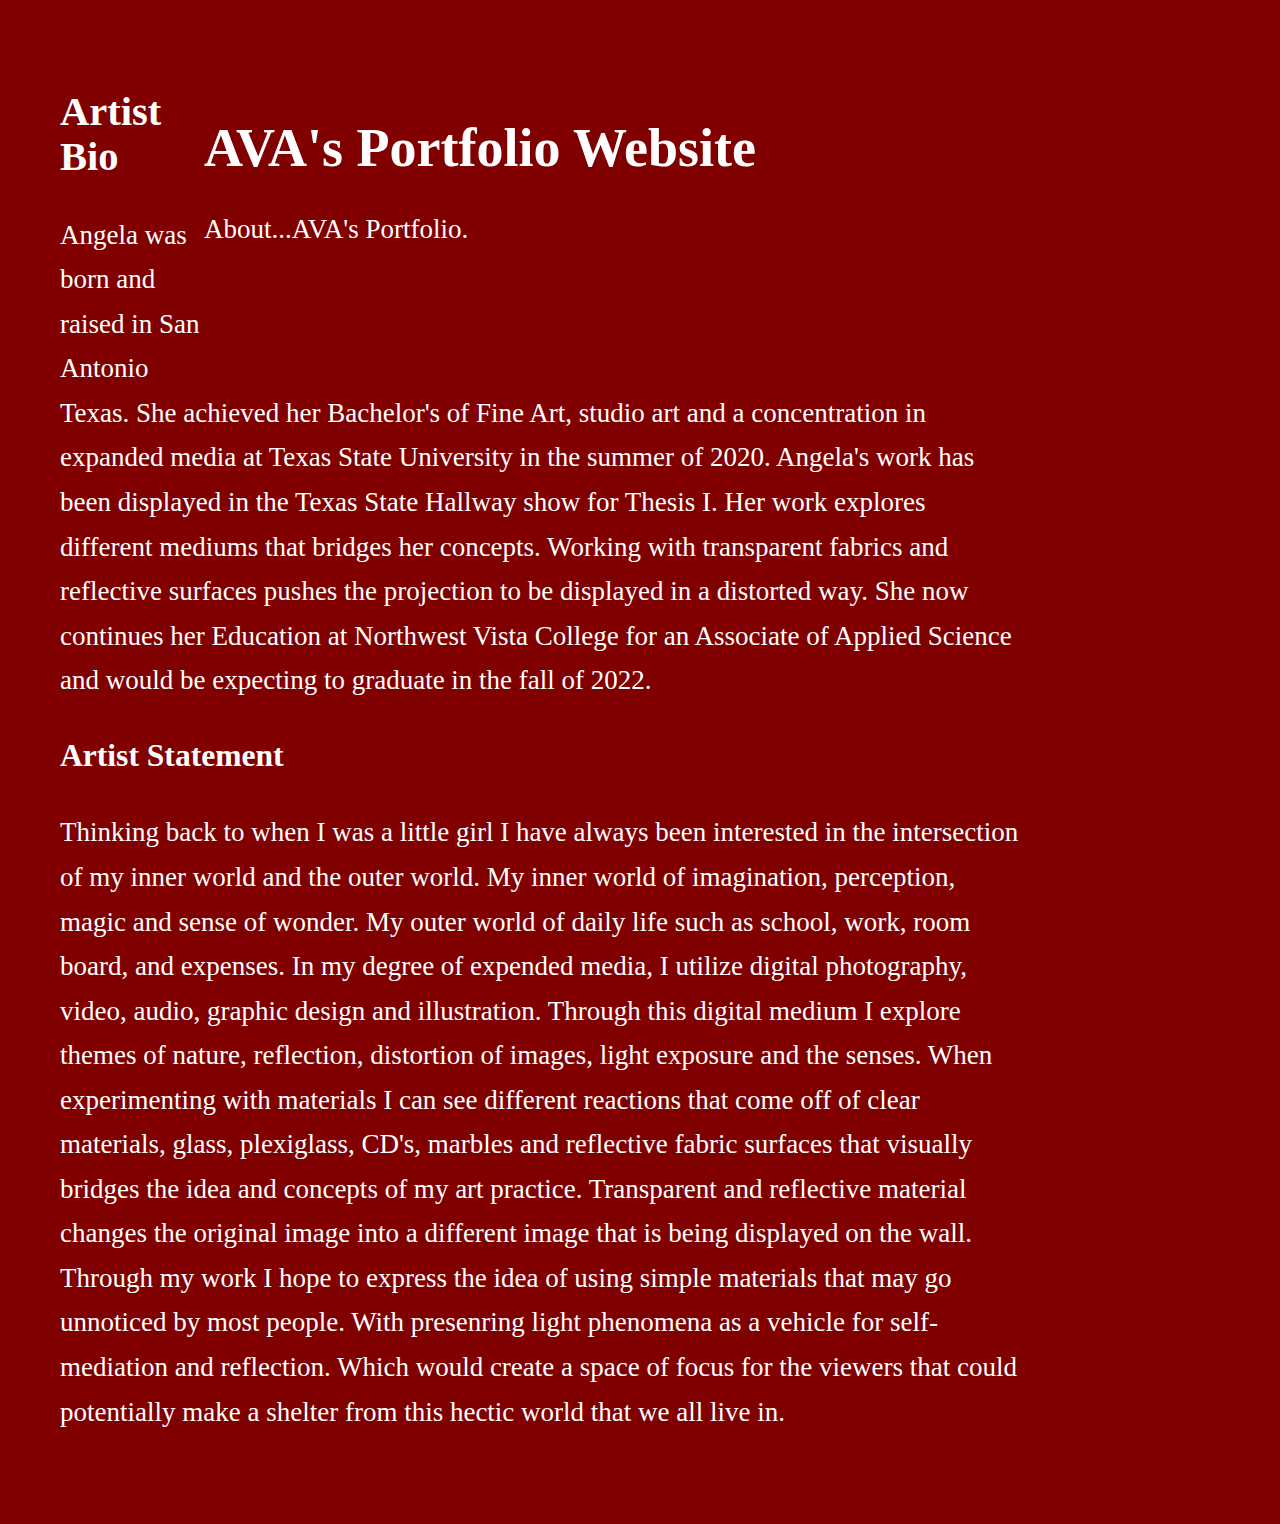
==== about.html @ 319336a4 "Files for Website" ====
<html>
<!-- HEAD SECTION STARTS -->
	<head>
		<title>AVA's Portfolio Website</title>
		<link href="css/styles.css" rel="stylesheet">
	</head>
<!-- HEAD SECTION ENDS -->

<!-- BODY SECTION STARTS-->
	<body>

		<section class="hero">
			<h1>AVA's Portfolio Website</h1>
			<p>About...AVA's Portfolio.</p>
		</section>

		<section class="Artist Bio">
			<h2> Artist Bio</h2>
			<p> Angela was born and raised in San Antonio Texas. She achieved her Bachelor's of Fine Art, studio art and a concentration in expanded media at Texas State University in the summer of 2020. Angela's work has been displayed in the Texas State Hallway show for Thesis I. Her work explores different mediums that bridges her concepts. Working with transparent fabrics and reflective surfaces pushes the projection to be displayed in a distorted way. She now continues her Education at Northwest Vista College for an Associate of Applied Science and would be expecting to graduate in the fall of 2022.</p>
		</section>

		<section class="Artist Statement">
			<h3> Artist Statement</h3>
			<p> Thinking back to when I was a little girl I have always been interested in the intersection of my inner world and the outer world. My inner world of imagination, perception, magic and sense of wonder. My outer world of daily life such as school, work, room board, and expenses.
				In my degree of expended media, I utilize digital photography, video, audio, graphic design and illustration. Through this digital medium I explore themes of nature, reflection, distortion of images, light exposure and the senses. When experimenting with materials I can see different reactions that come off of clear materials, glass, plexiglass, CD's, marbles and reflective fabric surfaces that visually bridges the idea and concepts of my art practice. Transparent and reflective material changes the original image into a different image that is being displayed on the wall.
			Through my work I hope to express the idea of using simple materials that may go unnoticed by most people. With presenring light phenomena as a vehicle for self-mediation and reflection. Which would create a space of focus for the viewers that could potentially make a shelter from this hectic world that we all live in.</p>

		<div>
		</div>
	</body>
<!-- BODY SECTION ENDS -->
</html>
---- css/styles.css ----
.logo{
	width:200px;
	position: left;
}

body{
	background:maroon;
	color: #fff;
	font-family: comic san ms, regular;
	font-size: 27px;
	font-weight: 400;
	line-height: 1.65em;
	margin:50;
	max-width: 960px;
	padding: 40px 10px;
}

.slider{
	width:800px;
	height: 500px;
	border-radius:10px;
	overflow: hidden;
}
.slides{
	width: 500%;
	height: 500px;
	display: flex;
}
section.hero {
	width: 85%;
	height:300px;
	display: block;
	background: url("../images/paint.jpg") center;
	object-fit:fill;
	float: right;
	position: relative;
}
section.hero {
	width: 85%;
	height:300px;
	display: block;
	background: url("../images/light movement.jpg") center;
	object-fit:fill;
	float: right;
	position: relative;
}
section.hero {
	width: 85%;
	height:300px;
	display: block;
	background: url("../images/shine fabric.jpg") center;
	object-fit:fill;
	float: right;
	position: relative;
{
section.hero {
	width: 85%;
	height:300px;
	display: block;
	background: url("../images/fire.jpg") center;
	object-fit:fill;
	float: right;
	position: relative;
{
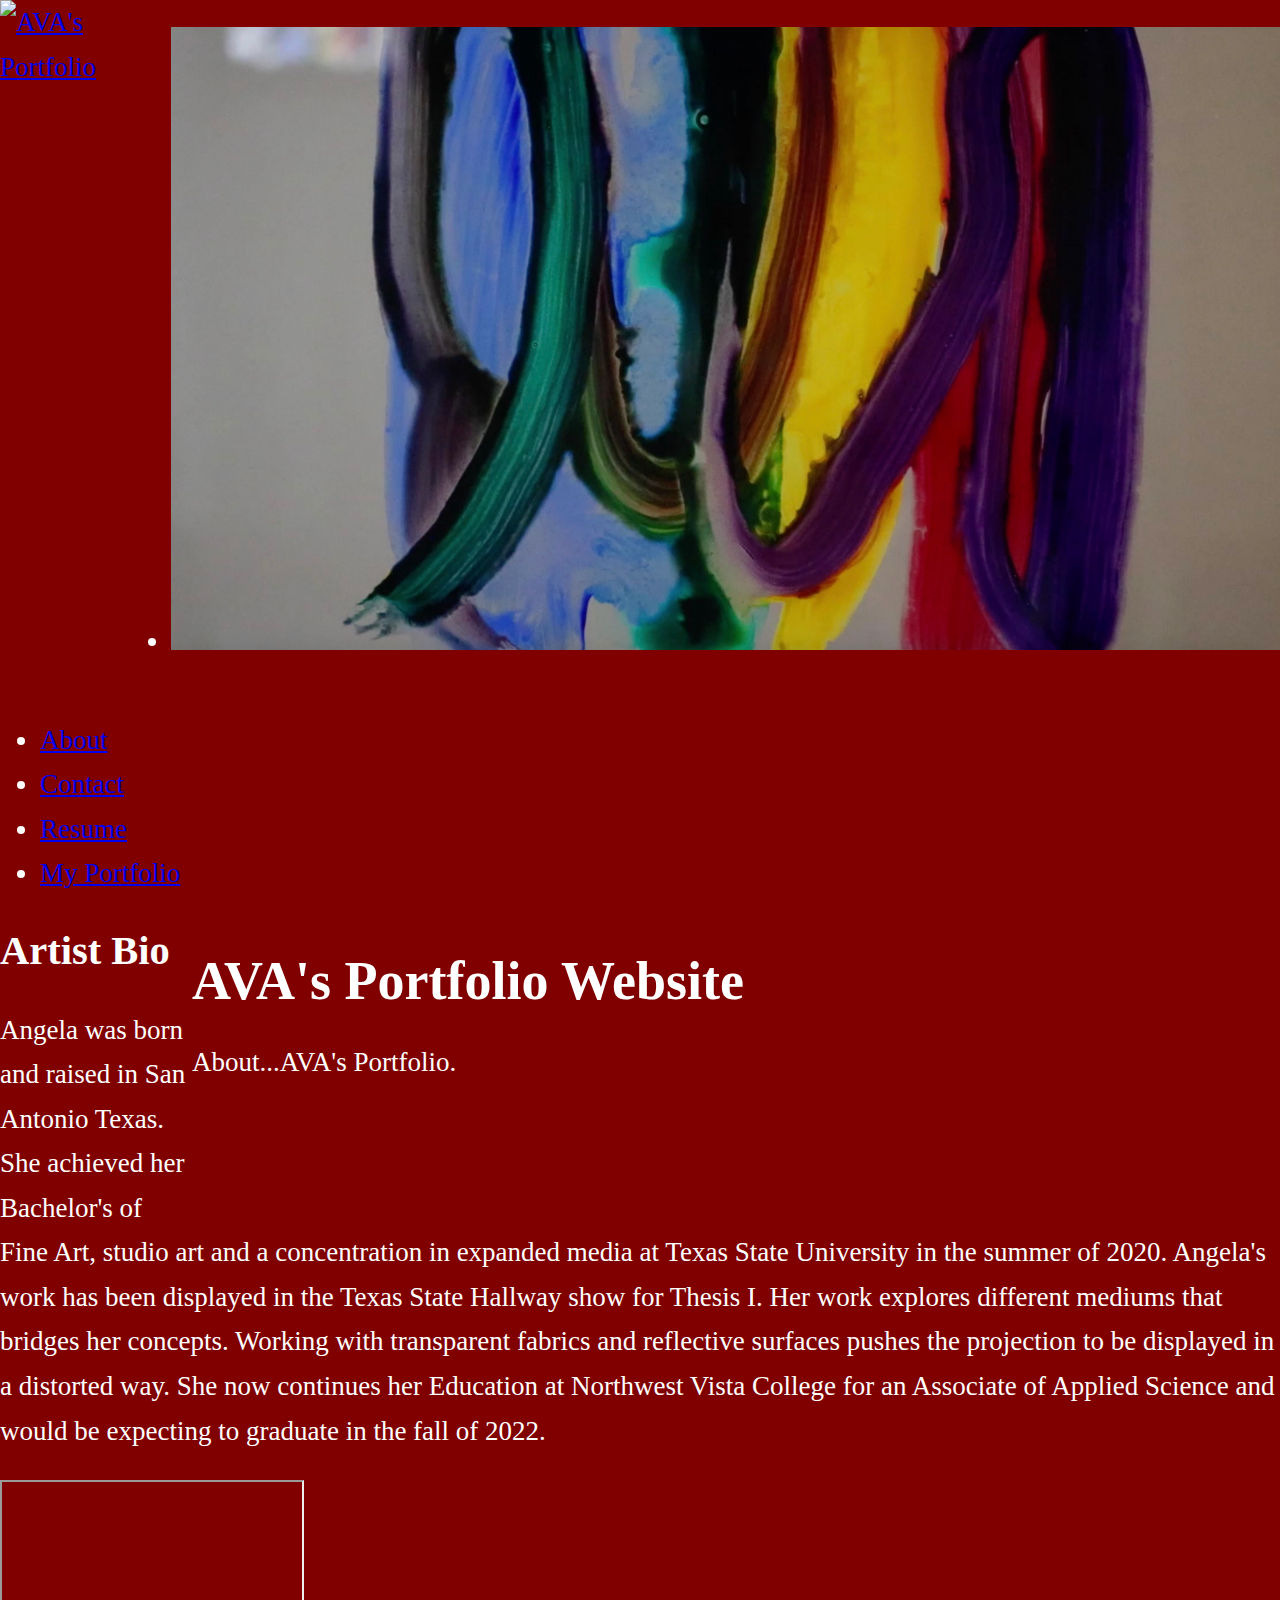
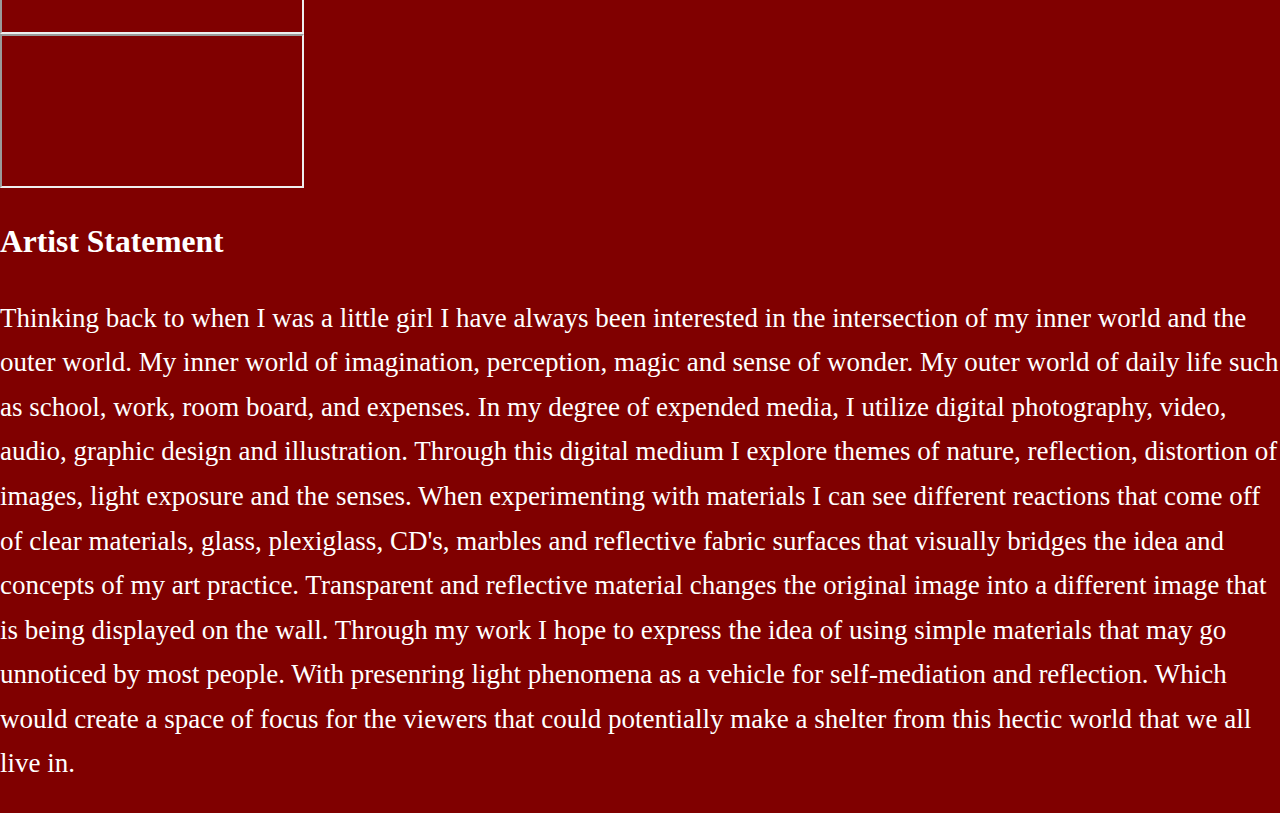
==== commit 3a83f7c1: "Fixed Issues with html" ====
--- a/about.html
+++ b/about.html
@@ -8,6 +8,27 @@
 
 <!-- BODY SECTION STARTS-->
 	<body>
+		<header>
+			<div class="logo">
+				<a href="index.html" title="Go Back Home to Homepage"><img src="images/avas-logo.svg" alt="AVA's Portfolio" /></a>
+			</div>
+			<div class="header-slider">
+				<ul> 
+					<li><img src="images/paint.jpg" alt="paint"></li>
+				</ul>
+			</div>
+		</header>
+
+		<section>
+			<div class="navigation">
+				<ul>
+					<li><a href="about.html" title="Learn more About Artist">About</a></li>
+					<li><a href="contact.html" title="Contact the artist">Contact</a></li>
+					<li><a href="resume.html" title="View artist Resume">Resume</a></li>
+					<li><a href="myportfolio.html" title="View artist Portfolio">My Portfolio</a></li>
+				</ul>
+			</div>
+		</section>
 
 		<section class="hero">
 			<h1>AVA's Portfolio Website</h1>
@@ -19,11 +40,22 @@
 			<p> Angela was born and raised in San Antonio Texas. She achieved her Bachelor's of Fine Art, studio art and a concentration in expanded media at Texas State University in the summer of 2020. Angela's work has been displayed in the Texas State Hallway show for Thesis I. Her work explores different mediums that bridges her concepts. Working with transparent fabrics and reflective surfaces pushes the projection to be displayed in a distorted way. She now continues her Education at Northwest Vista College for an Associate of Applied Science and would be expecting to graduate in the fall of 2022.</p>
 		</section>
 
+		<section class="Texas State University website">
+			<iframe src=""></iframe>
+	    </section>
+
+		<section class="Texas State University website">
+			<iframe src="https://www.alamo.edu/nvc/academics/programs/comp-sci-tech-and-business/web-designer/" allowfullscreen="" loading="lazy"></iframe>
+	    </section>
+
 		<section class="Artist Statement">
 			<h3> Artist Statement</h3>
 			<p> Thinking back to when I was a little girl I have always been interested in the intersection of my inner world and the outer world. My inner world of imagination, perception, magic and sense of wonder. My outer world of daily life such as school, work, room board, and expenses.
 				In my degree of expended media, I utilize digital photography, video, audio, graphic design and illustration. Through this digital medium I explore themes of nature, reflection, distortion of images, light exposure and the senses. When experimenting with materials I can see different reactions that come off of clear materials, glass, plexiglass, CD's, marbles and reflective fabric surfaces that visually bridges the idea and concepts of my art practice. Transparent and reflective material changes the original image into a different image that is being displayed on the wall.
 			Through my work I hope to express the idea of using simple materials that may go unnoticed by most people. With presenring light phenomena as a vehicle for self-mediation and reflection. Which would create a space of focus for the viewers that could potentially make a shelter from this hectic world that we all live in.</p>
+		</section>
+
+		
 
 		<div>
 		</div>
--- a/css/styles.css
+++ b/css/styles.css
@@ -1,8 +1,21 @@
+section.table table{
+	border: 3px solid #000;
+	width: 500px;
+}
 
-.logo{
-	width:200px;
-	position: left;
+section.table table th,
+section.table table td{
+	padding: 10px;
+	border: 1px solid #ccc;
 }
+
+section.map iframe{
+	border: 0;
+	width: 100vw;
+	height: 320px;
+}
+
+
 
 body{
 	background:maroon;
@@ -11,22 +24,25 @@
 	font-size: 27px;
 	font-weight: 400;
 	line-height: 1.65em;
-	margin:50;
-	max-width: 960px;
-	padding: 40px 10px;
+	margin:0;
+	padding: 0px;
+}
+img{
+	max-width: 100%;
 }
 
-.slider{
-	width:800px;
-	height: 500px;
-	border-radius:10px;
-	overflow: hidden;
+header {
+	display: flex;
+
 }
-.slides{
-	width: 500%;
-	height: 500px;
-	display: flex;
+
+header .logo {
+	flex: 30%;
 }
+
+header .logo img{
+}
+
 section.hero {
 	width: 85%;
 	height:300px;
@@ -40,7 +56,7 @@
 	width: 85%;
 	height:300px;
 	display: block;
-	background: url("../images/light movement.jpg") center;
+	background: url("../images/light-movement.jpg") center;
 	object-fit:fill;
 	float: right;
 	position: relative;
@@ -49,11 +65,12 @@
 	width: 85%;
 	height:300px;
 	display: block;
-	background: url("../images/shine fabric.jpg") center;
+	background: url("") center;
 	object-fit:fill;
 	float: right;
 	position: relative;
 {
+
 section.hero {
 	width: 85%;
 	height:300px;
@@ -62,4 +79,111 @@
 	object-fit:fill;
 	float: right;
 	position: relative;
-{+{
+
+.slider{
+	width:800px;
+	height: 500px;
+	border-radius:10px;
+	overflow: hidden;
+}
+
+.slides{
+	width: 500%;
+	height: 500px;
+	display: flex;
+}
+
+.slides input{
+	display: none;
+}
+
+.slides{
+	width: 20%;
+	transition: 2s;
+}
+
+.slide img{
+	width: 800px;
+	height: 500px;
+}
+
+/*css for manual slide navigation*/
+
+.navigation-manual{
+	position: absolute;
+	width: 800px;
+	margin-top: -40px;
+	display: flex;
+	justify-content: center;
+}
+
+.manual-btn{
+	border: 2px solid #40D3DC;
+	padding: 5px;
+	border-radius: 10px;
+	cursor: pointer;
+	transition: 1s;
+}
+
+.manual-btn:not(:last-child){
+	margin-right: 40px;
+}
+
+.manual-btn:hover{
+	background: #40D3DC;
+}
+
+#radio1:checked ~ .first{
+	margin-left: 0;
+}
+
+#radio2:checked ~ .first{
+	margin-left: -20%;
+}
+
+#radio3:checked ~ .first{
+	margin-left: -40%;
+}
+
+#radio4:checked ~ .first{
+	margin-left: -60%;
+}
+
+/*css for automatic navigation*/
+
+.navigation-auto{
+	position: absolute;
+	display: flex;
+	width: 800px;
+	justify-content: center;
+	margin-top: 460px;
+}
+
+.navigation-auto div{
+	border: 2px solid #40D3DC;
+	padding: 5px;
+	border-radius: 10px;
+	transition: 1s;
+}
+
+.navigation-auto div:not(:lastchild){
+	margin-right:40px;
+}
+
+#radio1:checked ~ .navigation-auto .auto-btn1{
+	background: #40D3DC;
+}
+
+#radio2:checked ~ .navigation-auto .auto-btn2{
+	background: #40D3DC;
+}
+
+#radio3:checked ~ .navigation-auto .auto-btn3{
+	background: #40D3DC;
+}
+
+#radio4:checked ~ .navigation-auto .auto-btn4{
+	background: #40D3DC;
+}
+
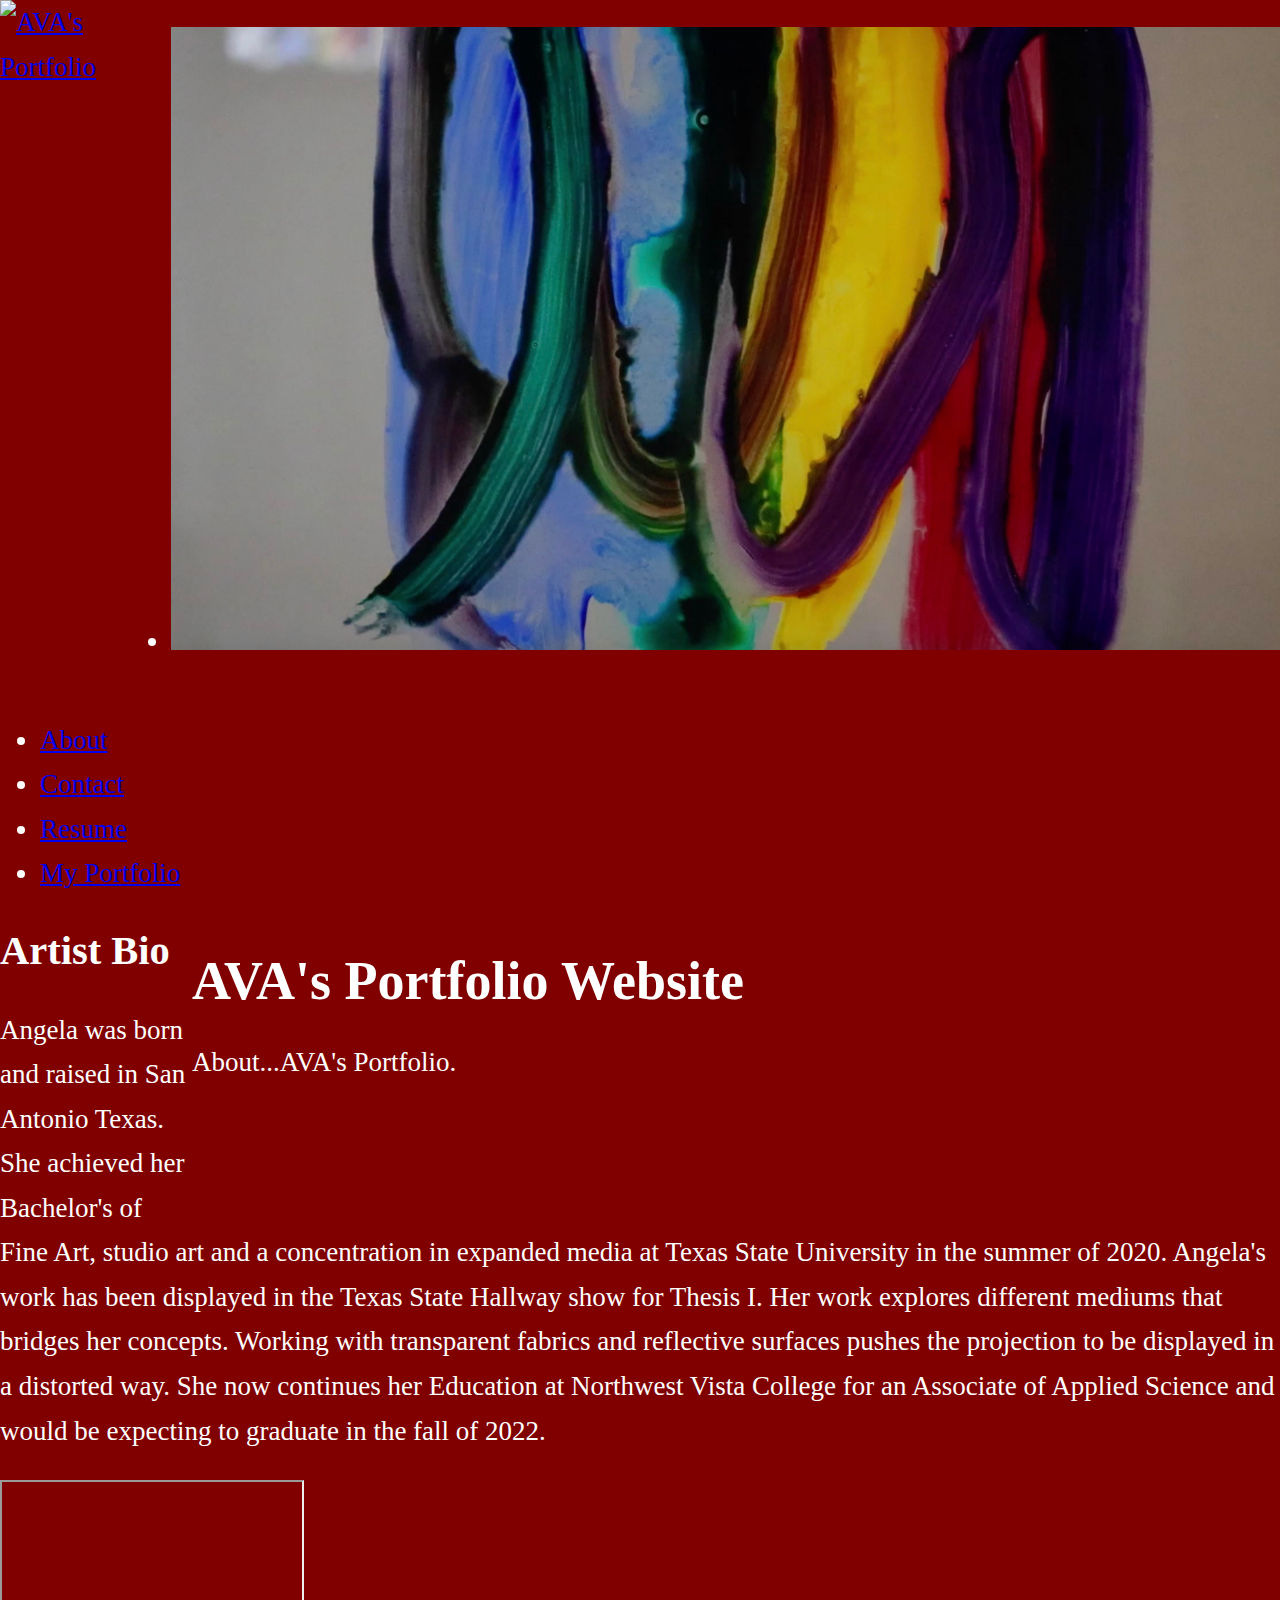
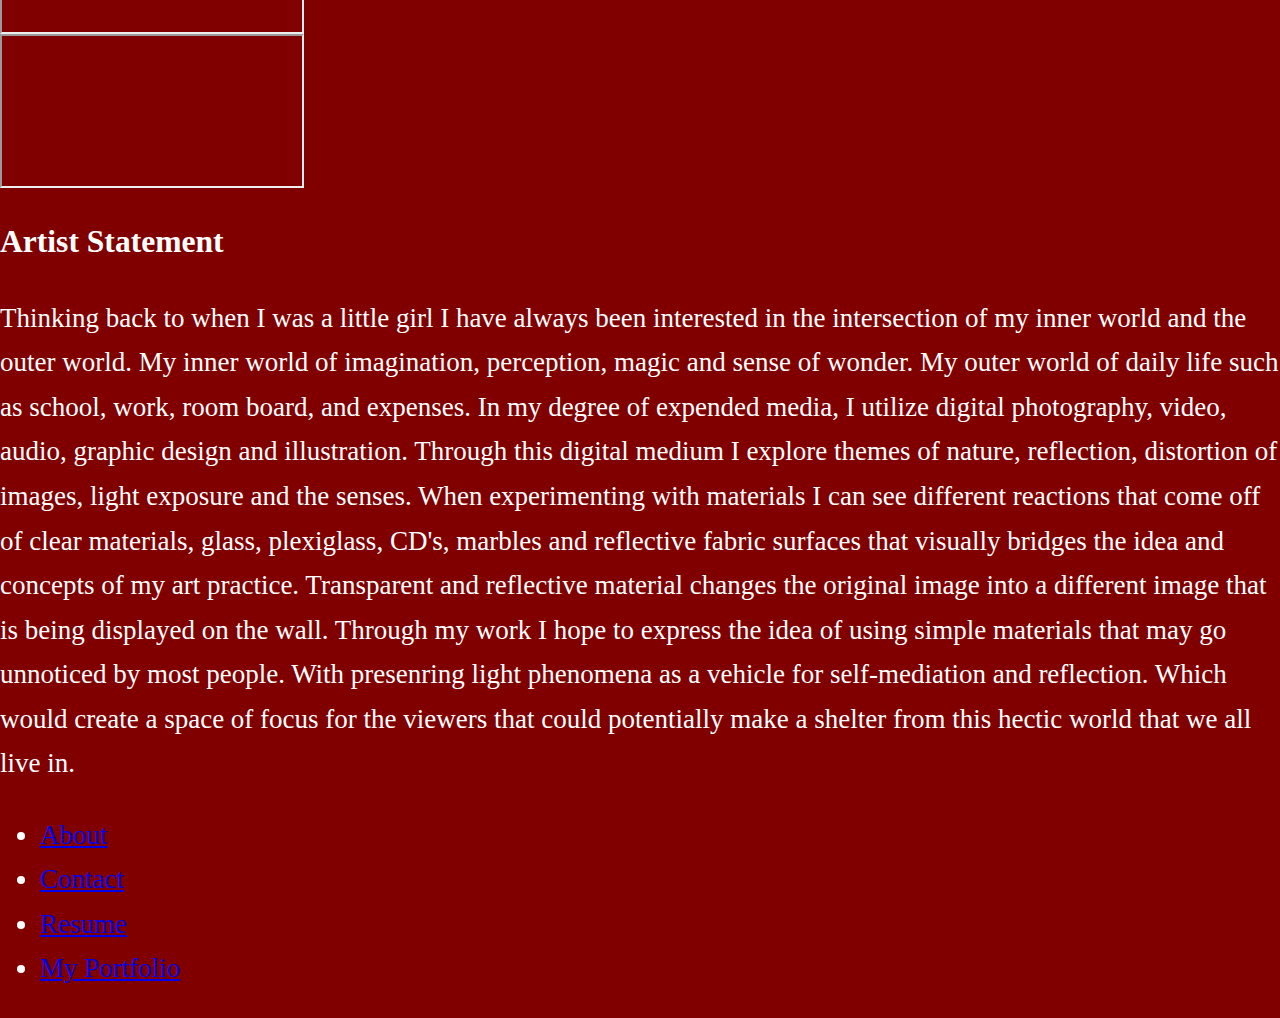
==== commit 6facaa7a: "Implement layout and Add Components" ====
--- a/about.html
+++ b/about.html
@@ -44,7 +44,7 @@
 			<iframe src=""></iframe>
 	    </section>
 
-		<section class="Texas State University website">
+		<section class="Northwest Vista website">
 			<iframe src="https://www.alamo.edu/nvc/academics/programs/comp-sci-tech-and-business/web-designer/" allowfullscreen="" loading="lazy"></iframe>
 	    </section>
 
@@ -55,7 +55,16 @@
 			Through my work I hope to express the idea of using simple materials that may go unnoticed by most people. With presenring light phenomena as a vehicle for self-mediation and reflection. Which would create a space of focus for the viewers that could potentially make a shelter from this hectic world that we all live in.</p>
 		</section>
 
-		
+		<footer>
+			<div class="navigation">
+				<ul>
+					<li><a href="about.html" title="Learn more About Artist">About</a></li>
+					<li><a href="contact.html" title="Contact the artist">Contact</a></li>
+					<li><a href="resume.html" title="View artist Resume">Resume</a></li>
+					<li><a href="my portfolio.html" title="View artist Portfolio">My Portfolio</a></li>
+				</ul>
+			</div>
+		</footer>
 
 		<div>
 		</div>
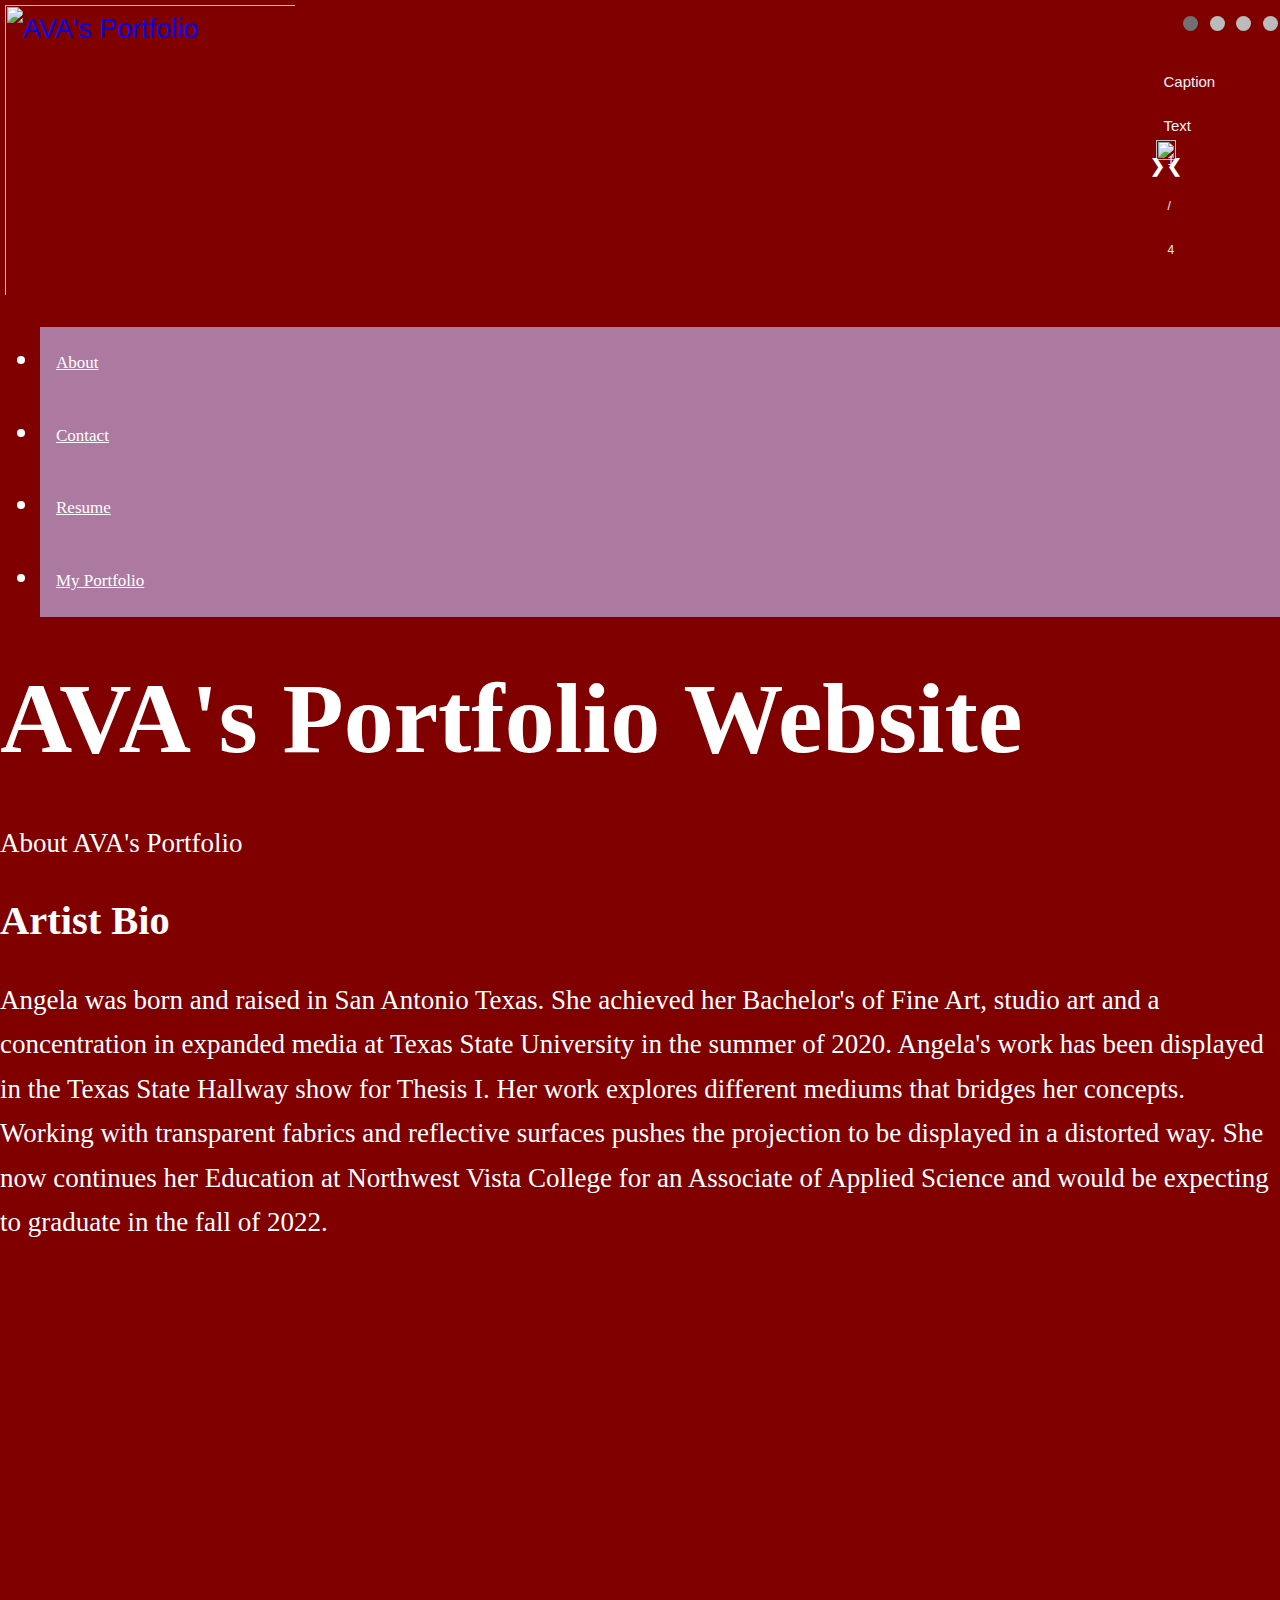
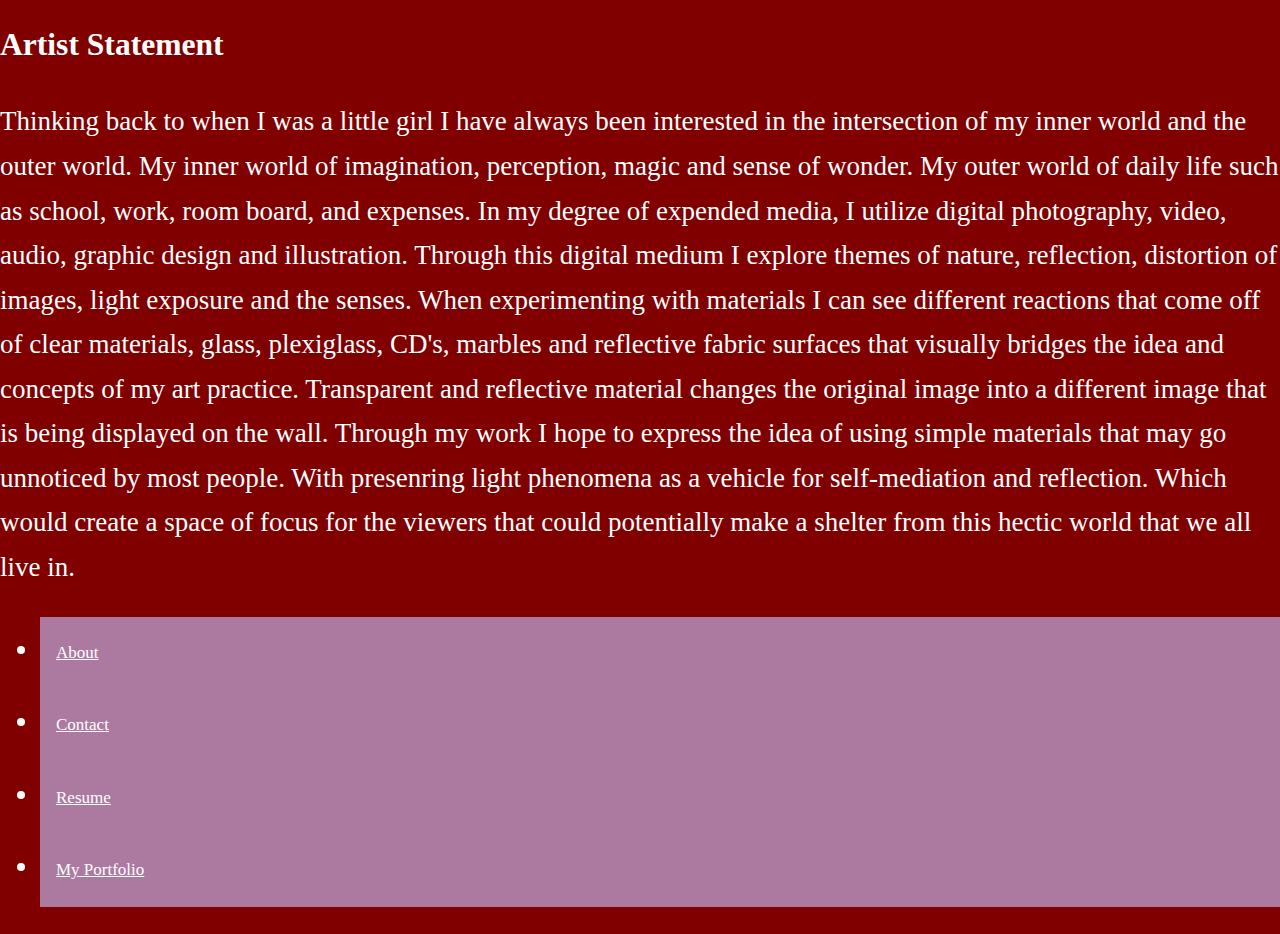
==== commit 016140c5: "Add Implement Media Queries and Changes" ====
--- a/about.html
+++ b/about.html
@@ -3,6 +3,7 @@
 	<head>
 		<title>AVA's Portfolio Website</title>
 		<link href="css/styles.css" rel="stylesheet">
+		<title>Image Slider</title>
 	</head>
 <!-- HEAD SECTION ENDS -->
 
@@ -10,13 +11,49 @@
 	<body>
 		<header>
 			<div class="logo">
-				<a href="index.html" title="Go Back Home to Homepage"><img src="images/avas-logo.svg" alt="AVA's Portfolio" /></a>
+				<a href="index.html" title="Go Back Home to Homepage"><img src="images/avas-logo.svg" alt="AVA's Portfolio" /><a>
 			</div>
-			<div class="header-slider">
-				<ul> 
-					<li><img src="images/paint.jpg" alt="paint"></li>
-				</ul>
-			</div>
+
+			<!-- SLIDESHOW STARTS -->
+		<div class="slideshow-container">
+
+		<div class="mySlides fade">
+  			<div class="numbertext">1 / 4</div>
+  			<img src="images./paint.jpg" style="width:100%">
+  			<div class="text">Caption Text</div>
+		</div>
+
+		<div class="mySlides fade">
+  			<div class="numbertext">2 / 4</div>
+  			<img src="images/light-movement.jpg" style="width:100%">
+  			<div class="text">Caption Two</div>
+		</div>
+
+		<div class="mySlides fade">
+  			<div class="numbertext">3 / 4</div>
+  			<img src="images/fire.jpg" style="width:100%">
+  			<div class="text">Caption Three</div>
+		</div>
+
+		<div class="mySlides fade">
+  			<div class="numbertext">4 / 4</div>
+  			<img src="images/shine-fabric.jpg" style="width:100%">
+  			<div class="text">Caption Four</div>
+		</div>
+
+		<a class="prev" onclick="plusSlides(-1)">&#10094;</a>
+		<a class="next" onclick="plusSlides(1)">&#10095;</a>
+
+		</div>
+		<br>
+
+		<div style="text-align:center">
+  			<span class="dot" onclick="currentSlide(1)"></span>
+  			<span class="dot" onclick="currentSlide(2)"></span>
+  			<span class="dot" onclick="currentSlide(3)"></span>
+  			<span class="dot" onclick="currentSlide(4)"></span>
+		</div>
+<!-- SLIDESHOW ENDS -->
 		</header>
 
 		<section>
@@ -32,17 +69,13 @@
 
 		<section class="hero">
 			<h1>AVA's Portfolio Website</h1>
-			<p>About...AVA's Portfolio.</p>
+			<p>About AVA's Portfolio</p>
 		</section>
 
 		<section class="Artist Bio">
 			<h2> Artist Bio</h2>
 			<p> Angela was born and raised in San Antonio Texas. She achieved her Bachelor's of Fine Art, studio art and a concentration in expanded media at Texas State University in the summer of 2020. Angela's work has been displayed in the Texas State Hallway show for Thesis I. Her work explores different mediums that bridges her concepts. Working with transparent fabrics and reflective surfaces pushes the projection to be displayed in a distorted way. She now continues her Education at Northwest Vista College for an Associate of Applied Science and would be expecting to graduate in the fall of 2022.</p>
 		</section>
-
-		<section class="Texas State University website">
-			<iframe src=""></iframe>
-	    </section>
 
 		<section class="Northwest Vista website">
 			<iframe src="https://www.alamo.edu/nvc/academics/programs/comp-sci-tech-and-business/web-designer/" allowfullscreen="" loading="lazy"></iframe>
@@ -68,6 +101,35 @@
 
 		<div>
 		</div>
+		<script>
+		var slideIndex = 1;
+		showSlides(slideIndex);
+
+		function plusSlides(n) {
+  			showSlides(slideIndex += n);
+		}
+
+		function currentSlide(n) {
+  			showSlides(slideIndex = n);
+		}
+
+		function showSlides(n) {
+  			var i;
+  			var slides = document.getElementsByClassName("mySlides");
+  			var dots = document.getElementsByClassName("dot");
+  			if (n > slides.length) {slideIndex = 1}
+  			if (n < 1) {slideIndex = slides.length}
+  			for (i = 0; i < slides.length; i++) {
+      			slides[i].style.display = "none";
+  			}
+  			for (i = 0; i < dots.length; i++) {
+      			dots[i].className = dots[i].className.replace(" active", "");
+  			}
+  			slides[slideIndex-1].style.display = "block";
+  			dots[slideIndex-1].className += " active";
+			}
+		</script>
+
 	</body>
 <!-- BODY SECTION ENDS -->
 </html>--- a/css/styles.css
+++ b/css/styles.css
@@ -1,3 +1,158 @@
+/*slide images starts */
+* {box-sizing: border-box}
+body {font-family: Verdana, sans-serif; margin:0}
+.mySlides {display: none}
+img {vertical-align: middle;}
+
+/* Slideshow container */
+.slideshow-container {
+  max-width: 6000px;
+  position: relative;
+  margin: auto;
+}
+
+/* Next & previous buttons */
+.prev, .next {
+  cursor: pointer;
+  position: absolute;
+  top: 50%;
+  width: auto;
+  padding: 16px;
+  margin-top: -22px;
+  color: white;
+  font-weight: bold;
+  font-size: 18px;
+  transition: 0.6s ease;
+  border-radius: 0 3px 3px 0;
+  user-select: none;
+}
+
+/* Position the "next button" to the right */
+.next {
+  right: 0;
+  border-radius: 3px 0 0 3px;
+}
+
+/* On hover, add a black background color with a little bit see-through */
+.prev:hover, .next:hover {
+  background-color: rgba(0,0,0,0.8);
+}
+
+/* Caption text */
+.text {
+  color: #f2f2f2;
+  font-size: 15px;
+  padding: 8px 12px;
+  position: absolute;
+  bottom: 8px;
+  width: 100%;
+  text-align: center;
+}
+
+/* Number text (1/4 etc) */
+.numbertext {
+  color: #f2f2f2;
+  font-size: 12px;
+  padding: 4px 16px;
+  position: absolute;
+  top: 0;
+}
+
+/* The dots/bullets/indicators */
+.dot {
+  cursor: pointer;
+  height: 15px;
+  width: 15px;
+  margin: 0 2px;
+  background-color: #bbb;
+  border-radius: 50%;
+  display: inline-block;
+  transition: background-color 0.6s ease;
+}
+
+.active, .dot:hover {
+  background-color: #717171;
+}
+
+/* Fading animation */
+.fade {
+  -webkit-animation-name: fade;
+  -webkit-animation-duration: 1.5s;
+  animation-name: fade;
+  animation-duration: 1.5s;
+}
+
+@-webkit-keyframes fade {
+  from {opacity: .4}
+  to {opacity: 1}
+}
+
+@keyframes fade {
+  from {opacity: .4}
+  to {opacity: 1}
+}
+
+/* On smaller screens, decrease text size */
+@media only screen and (max-width: 300px) {
+  .prev, .next,.text {font-size: 11px}
+}
+/* Slide Images Ends */
+
+header .logo {
+	flex: 30%;
+}
+
+/* navigation starts */
+div.navigation ul li a{
+	color: white;
+	display: flex;
+	position: relative;
+	z-index: 1;
+	padding: 3rem;
+  font-family: marker felt thin;
+}
+
+/* Style the tab */
+div.navigation ul li a{
+	overflow: hidden;
+	border: 1px solid #FEC802;
+	background-color: #FEC802;
+}
+
+/* Style the buttons inside the tab */
+div.navigation ul li a{
+	background-color: inherit;
+	border: none;
+	outline: none;
+	cursor: pointer;
+	padding: 14px 16px;
+	transition: 0.3s;
+	font-size: 17px;
+}
+
+/* Change background color of buttons on hover */
+div.navigation ul li a:hover {
+background-color: #DFC8D1;
+}
+
+/* Create an active/current tablink class */
+div.navigation ul li a {
+background-color: #AC79A1;
+}
+/* navigation ends */
+
+p{font-family: "Comic Sans MS";}
+
+section.hero h1{
+	font-size: 100px;
+	line-height: 70px;
+	font-family: academy engraved LET;
+}
+
+section.hero p{
+	font-family: marker felt thin;
+}
+
 section.table table{
 	border: 3px solid #000;
 	width: 500px;
@@ -9,181 +164,100 @@
 	border: 1px solid #ccc;
 }
 
-section.map iframe{
+/* Table Font and Color */
+section.table table tr th{
+  color: #DFC8D1;
+  font-family: comic san MS;
+}
+
+section.table table tr td{
+  color: white;
+  font-family: academy engraved LET;
+}
+
+section.Northwest iframe{
 	border: 0;
 	width: 100vw;
 	height: 320px;
 }
 
-
-
 body{
 	background:maroon;
 	color: #fff;
-	font-family: comic san ms, regular;
 	font-size: 27px;
 	font-weight: 400;
 	line-height: 1.65em;
 	margin:0;
 	padding: 0px;
 }
+
+h2{font-family: academy engraved LET;}
+
+section.artist h2{
+	font-family: academy engraved LET;
+}
+
+section.artist h3{
+	font-family: academy engraved LET;
+}
+
+/* Images */
 img{
 	max-width: 100%;
 }
 
 header {
 	display: flex;
-
-}
-
-header .logo {
-	flex: 30%;
-}
-
-header .logo img{
-}
-
-section.hero {
-	width: 85%;
-	height:300px;
-	display: block;
-	background: url("../images/paint.jpg") center;
-	object-fit:fill;
-	float: right;
-	position: relative;
-}
-section.hero {
-	width: 85%;
-	height:300px;
-	display: block;
-	background: url("../images/light-movement.jpg") center;
-	object-fit:fill;
-	float: right;
-	position: relative;
-}
-section.hero {
-	width: 85%;
-	height:300px;
-	display: block;
-	background: url("") center;
-	object-fit:fill;
-	float: right;
-	position: relative;
-{
-
-section.hero {
-	width: 85%;
-	height:300px;
-	display: block;
-	background: url("../images/fire.jpg") center;
-	object-fit:fill;
-	float: right;
-	position: relative;
-{
-
-.slider{
-	width:800px;
-	height: 500px;
-	border-radius:10px;
-	overflow: hidden;
-}
-
-.slides{
-	width: 500%;
-	height: 500px;
-	display: flex;
-}
-
-.slides input{
-	display: none;
-}
-
-.slides{
-	width: 20%;
-	transition: 2s;
-}
-
-.slide img{
-	width: 800px;
-	height: 500px;
-}
-
-/*css for manual slide navigation*/
-
-.navigation-manual{
-	position: absolute;
-	width: 800px;
-	margin-top: -40px;
-	display: flex;
-	justify-content: center;
-}
-
-.manual-btn{
-	border: 2px solid #40D3DC;
-	padding: 5px;
-	border-radius: 10px;
-	cursor: pointer;
-	transition: 1s;
-}
-
-.manual-btn:not(:last-child){
-	margin-right: 40px;
-}
-
-.manual-btn:hover{
-	background: #40D3DC;
-}
-
-#radio1:checked ~ .first{
-	margin-left: 0;
-}
-
-#radio2:checked ~ .first{
-	margin-left: -20%;
-}
-
-#radio3:checked ~ .first{
-	margin-left: -40%;
-}
-
-#radio4:checked ~ .first{
-	margin-left: -60%;
-}
-
-/*css for automatic navigation*/
-
-.navigation-auto{
-	position: absolute;
-	display: flex;
-	width: 800px;
-	justify-content: center;
-	margin-top: 460px;
-}
-
-.navigation-auto div{
-	border: 2px solid #40D3DC;
-	padding: 5px;
-	border-radius: 10px;
-	transition: 1s;
-}
-
-.navigation-auto div:not(:lastchild){
-	margin-right:40px;
-}
-
-#radio1:checked ~ .navigation-auto .auto-btn1{
-	background: #40D3DC;
-}
-
-#radio2:checked ~ .navigation-auto .auto-btn2{
-	background: #40D3DC;
-}
-
-#radio3:checked ~ .navigation-auto .auto-btn3{
-	background: #40D3DC;
-}
-
-#radio4:checked ~ .navigation-auto .auto-btn4{
-	background: #40D3DC;
-}
-
+}
+
+img{
+  border: none;
+  border-radius: 0px;
+  padding: 5px;
+  width: 300px;
+}
+
+@media screen and (max-width: 480px) {
+  header.hero nav{
+    height: 40px;
+}
+
+header.navigation div ul {
+  margin: 1rem 0;
+  flex: none;
+  display: block;
+  padding: 0;
+  display: block;
+}
+
+section.navigation div ul li a{
+  padding: 1rem 0.4rem;
+  font-size: 12px;
+  font-weight: bold;
+}
+
+header.hero section h1{
+  font-size: 30px;
+  line-height: 10px;
+}
+
+header.logo div{
+  size: 30px;
+}
+
+header.slideshow div{
+  size: 45px;
+} 
+
+
+
+
+
+
+
+
+
+
+
+
+
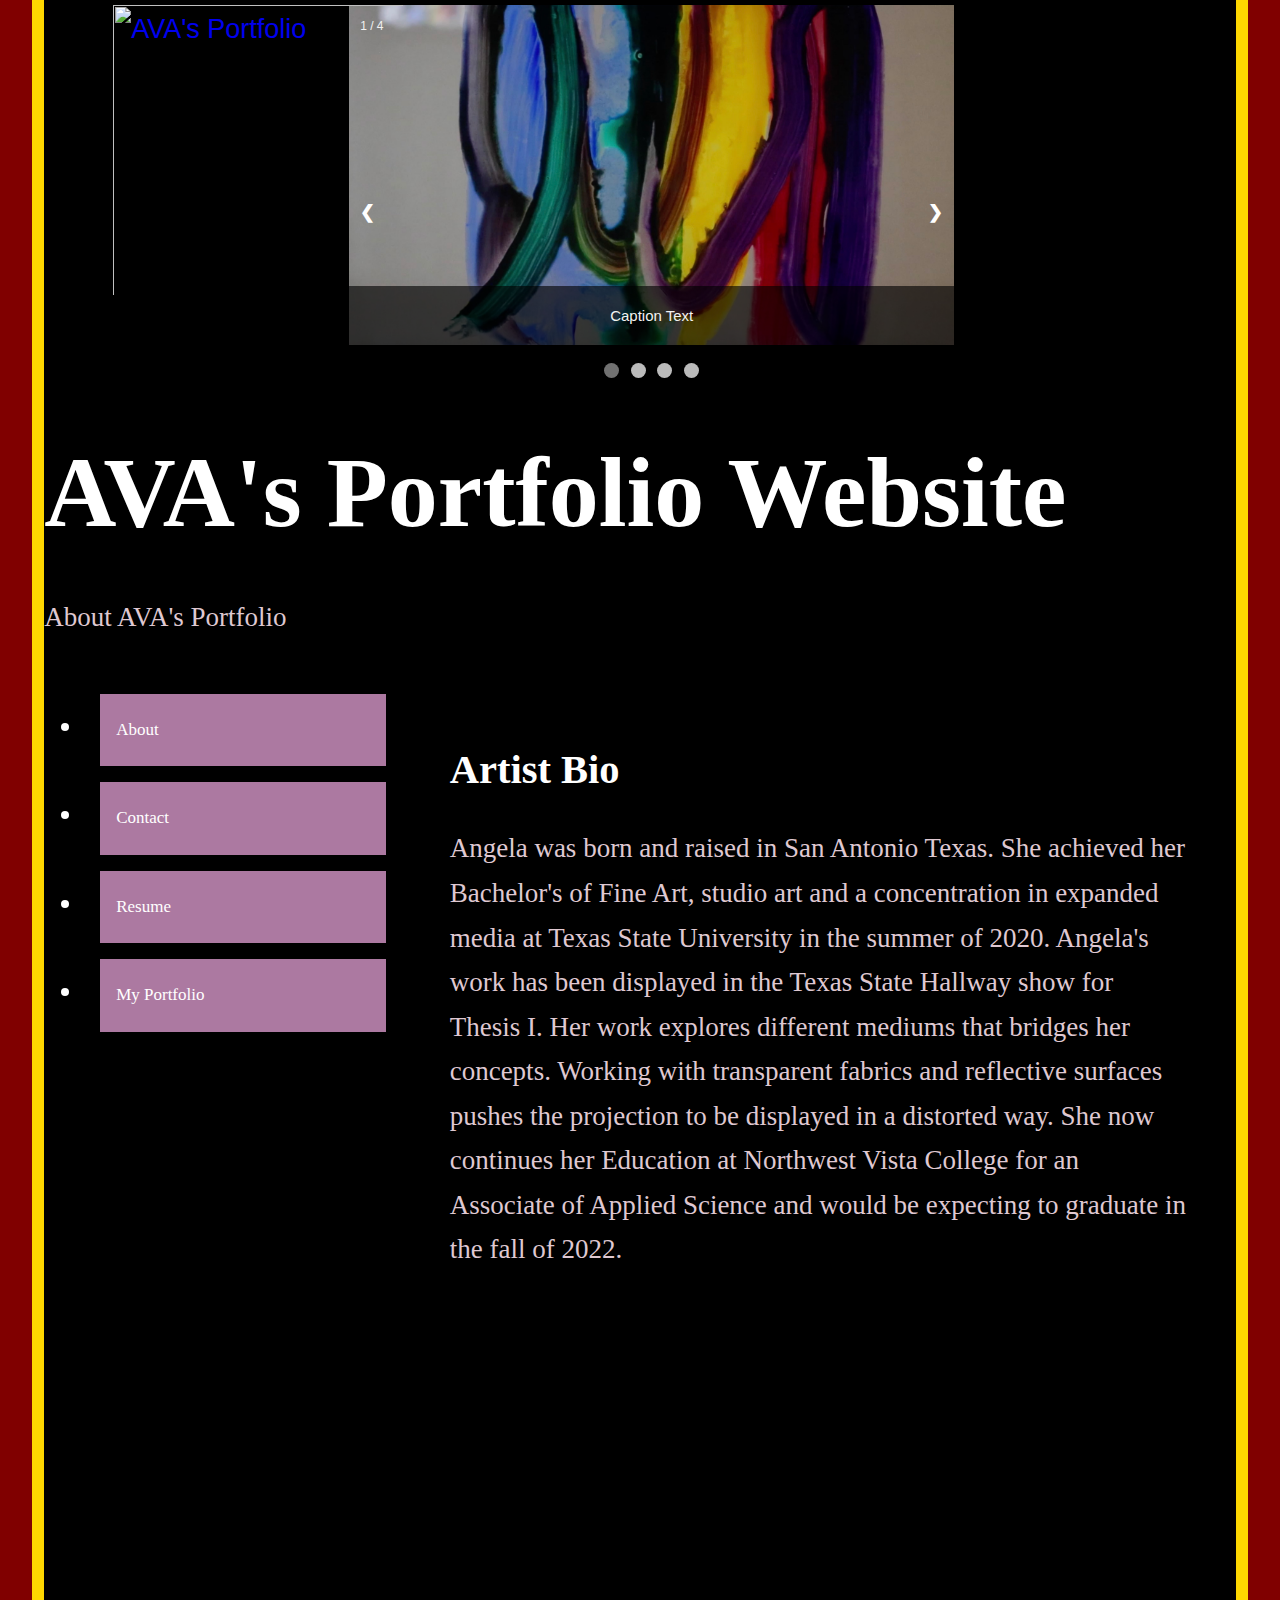
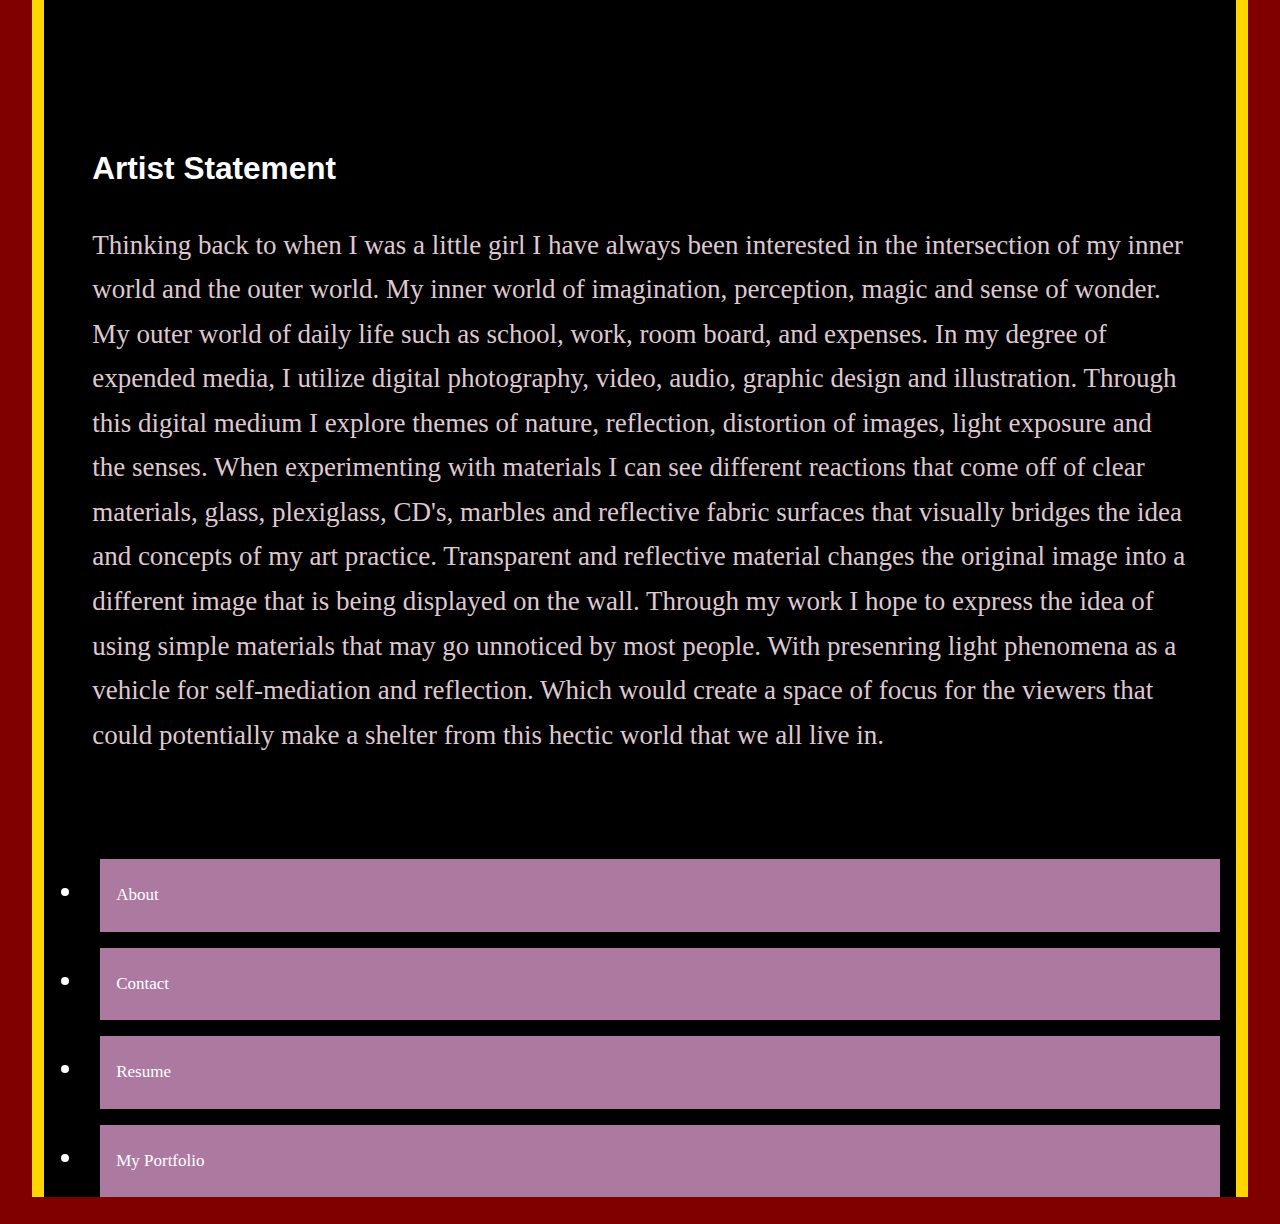
==== commit ade7b7f3: "Fixing the layout" ====
--- a/about.html
+++ b/about.html
@@ -1,62 +1,68 @@
 <html>
 <!-- HEAD SECTION STARTS -->
-	<head>
-		<title>AVA's Portfolio Website</title>
-		<link href="css/styles.css" rel="stylesheet">
-		<title>Image Slider</title>
-	</head>
+<head>
+	<meta name="viewport" content="width=device-width, initial-scale=1">
+	<title>AVA's Portfolio</title>
+	<link href="css/styles.css" rel="stylesheet">
+	<title>Image Slider</title>
+	<meta name="viewport" content="width=device-width, inital-scale=1.0">
+</head>
 <!-- HEAD SECTION ENDS -->
 
 <!-- BODY SECTION STARTS-->
 	<body>
+		<div class="gold-body">
+		<div class="black-body">
 		<header>
 			<div class="logo">
 				<a href="index.html" title="Go Back Home to Homepage"><img src="images/avas-logo.svg" alt="AVA's Portfolio" /><a>
 			</div>
+			<!-- SLIDESHOW STARTS -->
+			<div class="slideshow-container">
 
-			<!-- SLIDESHOW STARTS -->
-		<div class="slideshow-container">
+				<div class="mySlides fade">
+		  			<div class="numbertext">1 / 4</div>
+		  			<img src="images/paint.jpg" style="width:100%; height: 350px;">
+		  			<div class="text">Caption Text</div>
+				</div>
 
-		<div class="mySlides fade">
-  			<div class="numbertext">1 / 4</div>
-  			<img src="images./paint.jpg" style="width:100%">
-  			<div class="text">Caption Text</div>
-		</div>
+				<div class="mySlides fade">
+		  			<div class="numbertext">2 / 4</div>
+		  			<img src="images/light-movement.jpg" style="width:100%; height: 350px;">
+		  			<div class="text">Caption Two</div>
+				</div>
 
-		<div class="mySlides fade">
-  			<div class="numbertext">2 / 4</div>
-  			<img src="images/light-movement.jpg" style="width:100%">
-  			<div class="text">Caption Two</div>
-		</div>
+				<div class="mySlides fade">
+		  			<div class="numbertext">3 / 4</div>
+		  			<img src="images/fire.jpg" style="width:100%; height: 350px">
+		  			<div class="text">Caption Three</div>
+				</div>
 
-		<div class="mySlides fade">
-  			<div class="numbertext">3 / 4</div>
-  			<img src="images/fire.jpg" style="width:100%">
-  			<div class="text">Caption Three</div>
-		</div>
+				<div class="mySlides fade">
+		  			<div class="numbertext">4 / 4</div>
+		  			<img src="images/shine-fabric.jpg" style="width:100%; height: 350px">
+		  			<div class="text">Caption Four</div>
+				</div>
 
-		<div class="mySlides fade">
-  			<div class="numbertext">4 / 4</div>
-  			<img src="images/shine-fabric.jpg" style="width:100%">
-  			<div class="text">Caption Four</div>
-		</div>
+				<a class="prev" onclick="plusSlides(-1)">&#10094;</a>
+				<a class="next" onclick="plusSlides(1)">&#10095;</a>
 
-		<a class="prev" onclick="plusSlides(-1)">&#10094;</a>
-		<a class="next" onclick="plusSlides(1)">&#10095;</a>
-
-		</div>
-		<br>
-
-		<div style="text-align:center">
-  			<span class="dot" onclick="currentSlide(1)"></span>
-  			<span class="dot" onclick="currentSlide(2)"></span>
-  			<span class="dot" onclick="currentSlide(3)"></span>
-  			<span class="dot" onclick="currentSlide(4)"></span>
-		</div>
-<!-- SLIDESHOW ENDS -->
+				<div class="slide-nav">
+		  			<span class="dot" onclick="currentSlide(1)"></span>
+		  			<span class="dot" onclick="currentSlide(2)"></span>
+		  			<span class="dot" onclick="currentSlide(3)"></span>
+		  			<span class="dot" onclick="currentSlide(4)"></span>
+				</div>
+			</div>
+			<!-- SLIDESHOW ENDS -->
 		</header>
 
-		<section>
+		<section class="hero">
+			<h1>AVA's Portfolio Website</h1>
+			<p>About AVA's Portfolio</p>
+		</section>
+
+		<section class="layout">
 			<div class="navigation">
 				<ul>
 					<li><a href="about.html" title="Learn more About Artist">About</a></li>
@@ -65,27 +71,27 @@
 					<li><a href="myportfolio.html" title="View artist Portfolio">My Portfolio</a></li>
 				</ul>
 			</div>
-		</section>
 
-		<section class="hero">
-			<h1>AVA's Portfolio Website</h1>
-			<p>About AVA's Portfolio</p>
-		</section>
-
-		<section class="Artist Bio">
-			<h2> Artist Bio</h2>
-			<p> Angela was born and raised in San Antonio Texas. She achieved her Bachelor's of Fine Art, studio art and a concentration in expanded media at Texas State University in the summer of 2020. Angela's work has been displayed in the Texas State Hallway show for Thesis I. Her work explores different mediums that bridges her concepts. Working with transparent fabrics and reflective surfaces pushes the projection to be displayed in a distorted way. She now continues her Education at Northwest Vista College for an Associate of Applied Science and would be expecting to graduate in the fall of 2022.</p>
+			<section class="content">
+				<div class="Artist Bio">
+					<h2> Artist Bio</h2>
+					<p> Angela was born and raised in San Antonio Texas. She achieved her Bachelor's of Fine Art, studio art and a concentration in expanded media at Texas State University in the summer of 2020. Angela's work has been displayed in the Texas State Hallway show for Thesis I. Her work explores different mediums that bridges her concepts. Working with transparent fabrics and reflective surfaces pushes the projection to be displayed in a distorted way. She now continues her Education at Northwest Vista College for an Associate of Applied Science and would be expecting to graduate in the fall of 2022.</p>
+				</div>
+			</section>
+			
 		</section>
 
 		<section class="Northwest Vista website">
 			<iframe src="https://www.alamo.edu/nvc/academics/programs/comp-sci-tech-and-business/web-designer/" allowfullscreen="" loading="lazy"></iframe>
 	    </section>
 
-		<section class="Artist Statement">
-			<h3> Artist Statement</h3>
-			<p> Thinking back to when I was a little girl I have always been interested in the intersection of my inner world and the outer world. My inner world of imagination, perception, magic and sense of wonder. My outer world of daily life such as school, work, room board, and expenses.
-				In my degree of expended media, I utilize digital photography, video, audio, graphic design and illustration. Through this digital medium I explore themes of nature, reflection, distortion of images, light exposure and the senses. When experimenting with materials I can see different reactions that come off of clear materials, glass, plexiglass, CD's, marbles and reflective fabric surfaces that visually bridges the idea and concepts of my art practice. Transparent and reflective material changes the original image into a different image that is being displayed on the wall.
-			Through my work I hope to express the idea of using simple materials that may go unnoticed by most people. With presenring light phenomena as a vehicle for self-mediation and reflection. Which would create a space of focus for the viewers that could potentially make a shelter from this hectic world that we all live in.</p>
+	   <section class="content">
+			<div class="Artist Statement">
+				<h3> Artist Statement</h3>
+				<p> Thinking back to when I was a little girl I have always been interested in the intersection of my inner world and the outer world. My inner world of imagination, perception, magic and sense of wonder. My outer world of daily life such as school, work, room board, and expenses.
+					In my degree of expended media, I utilize digital photography, video, audio, graphic design and illustration. Through this digital medium I explore themes of nature, reflection, distortion of images, light exposure and the senses. When experimenting with materials I can see different reactions that come off of clear materials, glass, plexiglass, CD's, marbles and reflective fabric surfaces that visually bridges the idea and concepts of my art practice. Transparent and reflective material changes the original image into a different image that is being displayed on the wall.
+				Through my work I hope to express the idea of using simple materials that may go unnoticed by most people. With presenring light phenomena as a vehicle for self-mediation and reflection. Which would create a space of focus for the viewers that could potentially make a shelter from this hectic world that we all live in.</p>
+			</div>
 		</section>
 
 		<footer>
@@ -129,7 +135,8 @@
   			dots[slideIndex-1].className += " active";
 			}
 		</script>
-
+	</div>
+	</div>
 	</body>
 <!-- BODY SECTION ENDS -->
 </html>--- a/css/styles.css
+++ b/css/styles.css
@@ -6,9 +6,12 @@
 
 /* Slideshow container */
 .slideshow-container {
-  max-width: 6000px;
+  margin-left: 300px;
   position: relative;
-  margin: auto;
+}
+
+.slide-nav {
+  text-align:center;
 }
 
 /* Next & previous buttons */
@@ -43,10 +46,11 @@
   color: #f2f2f2;
   font-size: 15px;
   padding: 8px 12px;
-  position: absolute;
-  bottom: 8px;
   width: 100%;
   text-align: center;
+  margin-top: -4rem;
+  background: rgba(0, 0, 0, 0.61);
+  position: relative;
 }
 
 /* Number text (1/4 etc) */
@@ -100,15 +104,23 @@
 
 header .logo {
 	flex: 30%;
+  position: absolute;
+  margin-left: 5%;
+  z-index: 10;
 }
 
 /* navigation starts */
+.navigation{
+  flex: 30%;
+}
+
 div.navigation ul li a{
 	color: white;
 	display: flex;
 	position: relative;
 	z-index: 1;
 	padding: 3rem;
+  margin: 1rem;
   font-family: marker felt thin;
 }
 
@@ -128,6 +140,7 @@
 	padding: 14px 16px;
 	transition: 0.3s;
 	font-size: 17px;
+  text-decoration: none;
 }
 
 /* Change background color of buttons on hover */
@@ -142,6 +155,7 @@
 /* navigation ends */
 
 p{font-family: "Comic Sans MS";}
+p{color: #DFC8D1;}
 
 section.hero h1{
 	font-size: 100px;
@@ -153,6 +167,15 @@
 	font-family: marker felt thin;
 }
 
+section.layout{
+  display: flex;
+}
+
+section.content{
+  flex: 70%;
+  padding: 3rem;
+}
+
 section.table table{
 	border: 3px solid #000;
 	width: 500px;
@@ -177,12 +200,12 @@
 
 section.Northwest iframe{
 	border: 0;
-	width: 100vw;
+	width: 93vw;
 	height: 320px;
 }
 
 body{
-	background:maroon;
+	background-color: maroon;
 	color: #fff;
 	font-size: 27px;
 	font-weight: 400;
@@ -191,10 +214,23 @@
 	padding: 0px;
 }
 
+.gold-body {
+  background: gold;
+  margin: auto;
+  width: 95%;
+}
+
+.black-body{ 
+  background: black;
+  margin: auto;
+  width: 98%;
+ }
+
 h2{font-family: academy engraved LET;}
 
 section.artist h2{
 	font-family: academy engraved LET;
+  padding: 10px
 }
 
 section.artist h3{
@@ -217,9 +253,45 @@
   width: 300px;
 }
 
+div.column-right{
+  font-family: marker felt thin;
+}
+
+form{
+  display: flex;
+}
+
+form .column{
+  flex: 50%;
+  padding: 1rem;
+}
+
+form .column-right {
+  text-align: right;
+}
+
+form input{
+  font-family: comic san MS;
+  font-color: #AC79A0; 
+  width: 200px;
+  height: 40px;
+  border: 1px;
+  margin-bottom: 1rem;
+}
+
+form textarea{
+  font-family: comic san MS;
+  width: 300px;
+  height: 175px;
+  border: 1px;
+  margin-bottom: 1rem;
+}
+
+
 @media screen and (max-width: 480px) {
   header.hero nav{
     height: 40px;
+    width: 100%;
 }
 
 header.navigation div ul {
@@ -242,22 +314,26 @@
 }
 
 header.logo div{
-  size: 30px;
+  size: 10px;
 }
 
 header.slideshow div{
   size: 45px;
 } 
 
-
-
-
-
-
-
-
-
-
-
-
-
+section.content{
+  flex: 70%;
+  padding: 1rem;
+}
+
+
+
+
+
+
+
+
+
+
+
+
